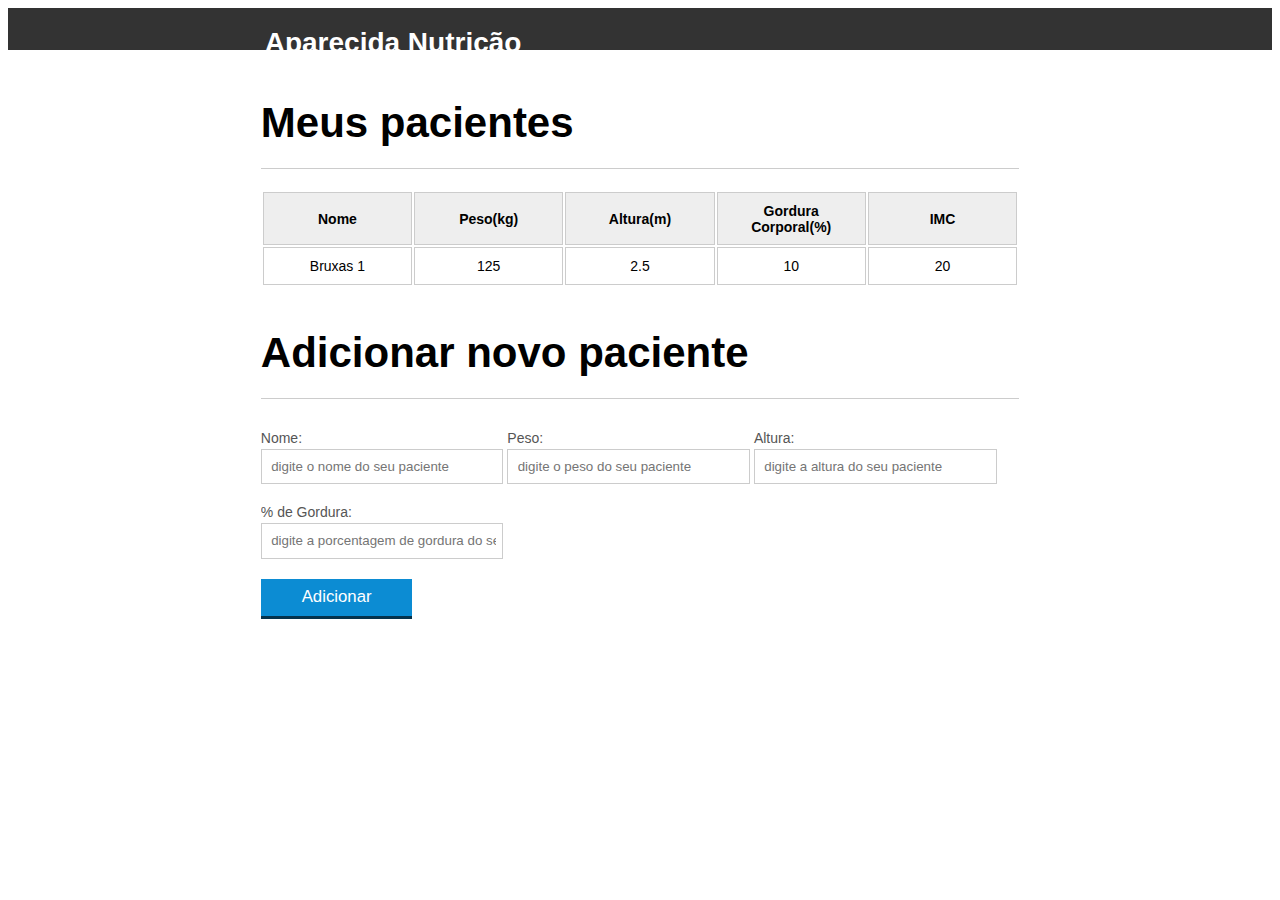
==== index.html @ 4908fd15 "Fatorando o codigo" ====
<!DOCTYPE html>
<html lang="pt-br">
<head>
    <meta charset="UTF-8">
    <title>Aparecida Nutrição</title>
    <link rel="stylesheet" type="text/css" href="css/style.css">
</head>
<body>
<header>
    <div class="container">
        <h1	 class="titulo">Aparecida Nutrição</h1>
    </div>
</header>
<main>
    <section class="container">
        <h2>Meus pacientes</h2>
        <table>
            <thead>
            <tr>
                <th>Nome</th>
                <th>Peso(kg)</th>
                <th>Altura(m)</th>
                <th>Gordura Corporal(%)</th>
                <th>IMC</th>
            </tr>
            </thead>
            <tbody class="tabela-pacientes">
            <tr class="paciente" >
                <td class="info-nome">Bruxas 1</td>
                <td class="info-peso">125</td>
                <td class="info-altura">2.5</td>
                <td class="info-gordura">10</td>
                <td class="info-imc">0</td>
            </tr>
            </tbody>
        </table>
    </section>
</main>
<section class="container">
    <h2 id="titulo-form">Adicionar novo paciente</h2>
    <form id="form-add">
        <div class="grupo">
            <label for="nome">Nome:</label>
            <input id="nome" name="nome" type="text" placeholder="digite o nome do seu paciente" class="campo">
        </div>
        <div class="grupo">
            <label for="peso">Peso:</label>
            <input id="peso" name="peso" type="text" placeholder="digite o peso do seu paciente" class="campo campo-medio">
        </div>
        <div class="grupo">
            <label for="altura">Altura:</label>
            <input id="altura" name="altura" type="text" placeholder="digite a altura do seu paciente" class="campo campo-medio">
        </div>
        <div class="grupo">
            <label for="gordura">% de Gordura:</label>
            <input id="gordura" name="gordura" type="text" placeholder="digite a porcentagem de gordura do seu paciente" class="campo campo-medio">
        </div>

        <button id="adicionar-paciente" class="botao bto-principal">Adicionar</button>
    </form>
</section>
<script src="js/calcImc.js" type="module"></script>
<script src="js/botaoEnviarPaciente.js" type="module"></script>
</body>
</html>
---- css/style.css ----
*{
    box-sizing: border-box;
}

body{
    font-family: "Helvetica Neue", "Helvetica", Helvetica, Arial, sans-serif;
    font-size: 14px;
}

header{
    background-color: #333;
    height: 3em;
    color: #FFF;
    margin-bottom: 1em;
}

header h1{
    font-size: 2em;
    display:inline-block;
    vertical-align:	middle;
}
header h2{
    font-size: 2em;
    display:inline-block;
    vertical-align:	middle;
}

header .container:before{
    content: '';
    display:inline-block;
    height: 100%;
    vertical-align:	middle;
}

.container{
    width: 60%;
    height: 100%;
    margin: 0 auto;
}

section{
    margin: 2em 0;
    overflow: hidden;
}

section h2{
    font-size: 3em;
    display: block;
    padding-bottom: .5em;
    border-bottom: 1px solid #ccc;
    margin-bottom: .5em;
}

table{
    width: 100%;
    margin-bottom : .5em;
    table-layout: fixed;

}

td, th {
    padding: .7em;
    margin: 0;
    border: 1px solid #ccc;
    text-align: center;
}

th{
    font-weight: bold;
    background-color: #EEE;
}

label{
    color: #555;
    display: block;
    margin-bottom: .2em;
}

.campo{
    margin: 0;
    padding-bottom: 1em;
    width: 100%;
    border: 1px solid #ccc;
    padding: .7em;
    width: 100%;
}

.campo-medio{
    display: inline-block;
    padding-right: .5em;
}

.grupo{
    width: 32%;
    display: inline-block;
    padding: 10px 0px;
}

button{
    padding: .5em 2em;
    border: 0;
    border-bottom: 3px solid;
    font-size: 1.2em;
    cursor: pointer;
    margin: 0;
    margin-top: -3px;
    color: #fff;
    background-color:#0c8cd3;
    border-color: #04324c;
    width: 20%;
    display: block;
    clear: both;
    margin: 10px 0px;

}

button:active{
    margin-top:0px;
    border: 0;
}

button[disabled=disabled], button:disabled {
    background-color: gray;
    border-color: darkgray;

}

.adicionar-paciente{
    margin-top: 30px;
}

.campo-invalido{
    border: 1px solid red;
}
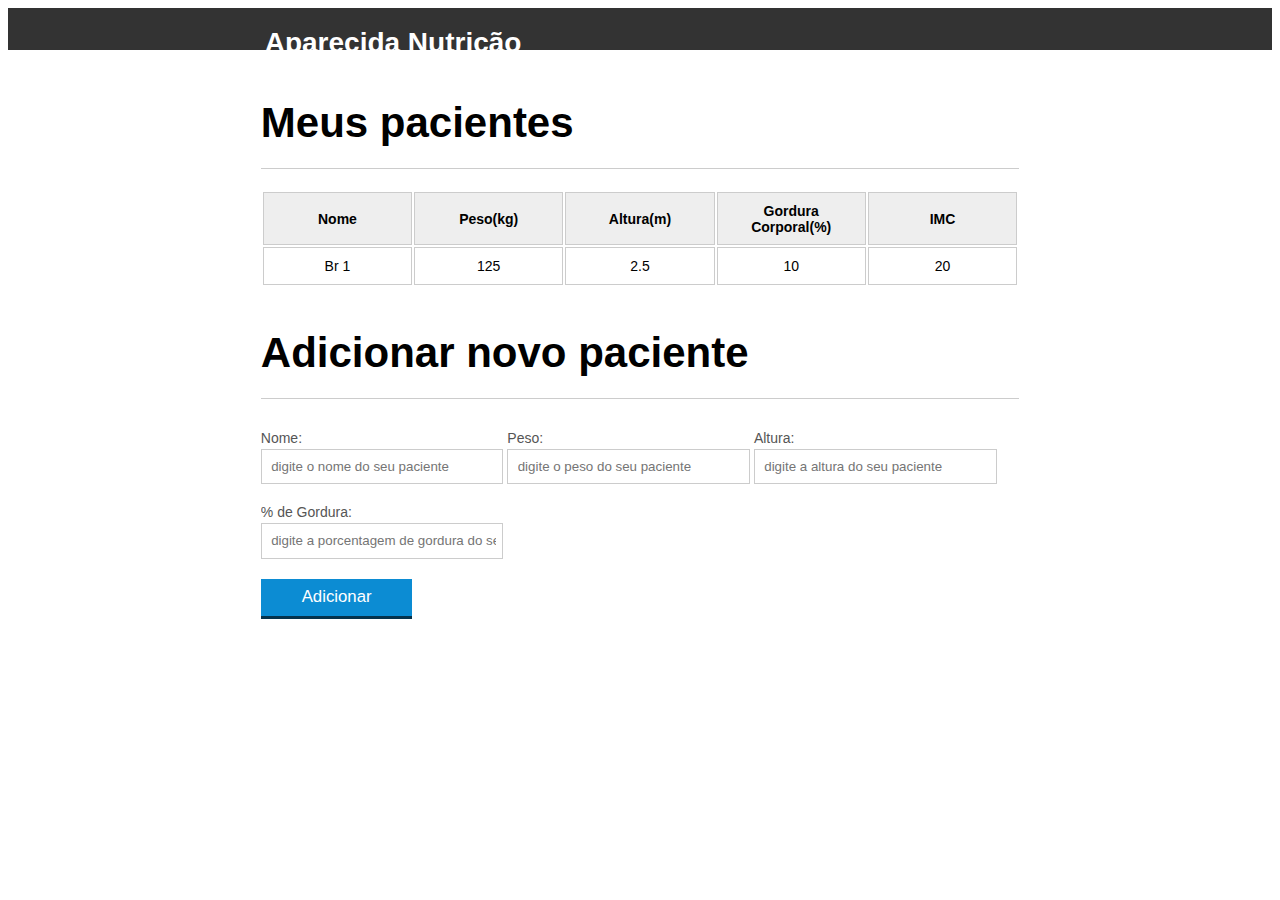
==== commit bff57525: "Fatorando o codigo" ====
--- a/index.html
+++ b/index.html
@@ -26,7 +26,7 @@
             </thead>
             <tbody class="tabela-pacientes">
             <tr class="paciente" >
-                <td class="info-nome">Bruxas 1</td>
+                <td class="info-nome">Br 1</td>
                 <td class="info-peso">125</td>
                 <td class="info-altura">2.5</td>
                 <td class="info-gordura">10</td>
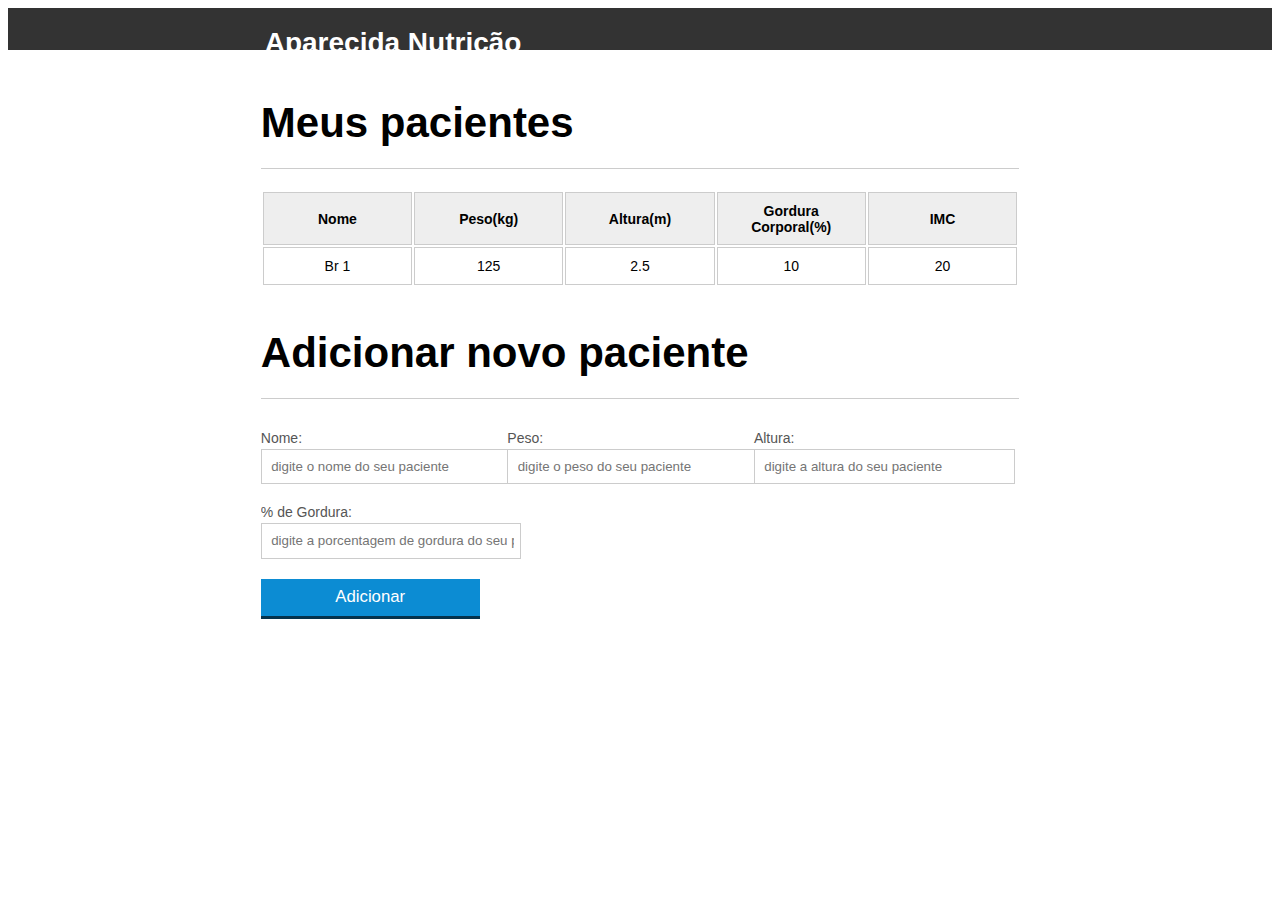
==== commit c1cded4d: "Validando dados do formulario" ====
--- a/index.html
+++ b/index.html
@@ -38,6 +38,7 @@
 </main>
 <section class="container">
     <h2 id="titulo-form">Adicionar novo paciente</h2>
+    <ul id="msg-erro"></ul>
     <form id="form-add">
         <div class="grupo">
             <label for="nome">Nome:</label>
--- a/css/style.css
+++ b/css/style.css
@@ -1,5 +1,5 @@
 *{
-    box-sizing: border-box;
+    box-sizing: content-box;
 }
 
 body{
@@ -132,3 +132,10 @@
 .campo-invalido{
     border: 1px solid red;
 }
+.paciente-invalido {
+    background: crimson;
+    color: orange;
+}
+#msg-erro{
+    color: darkred;
+}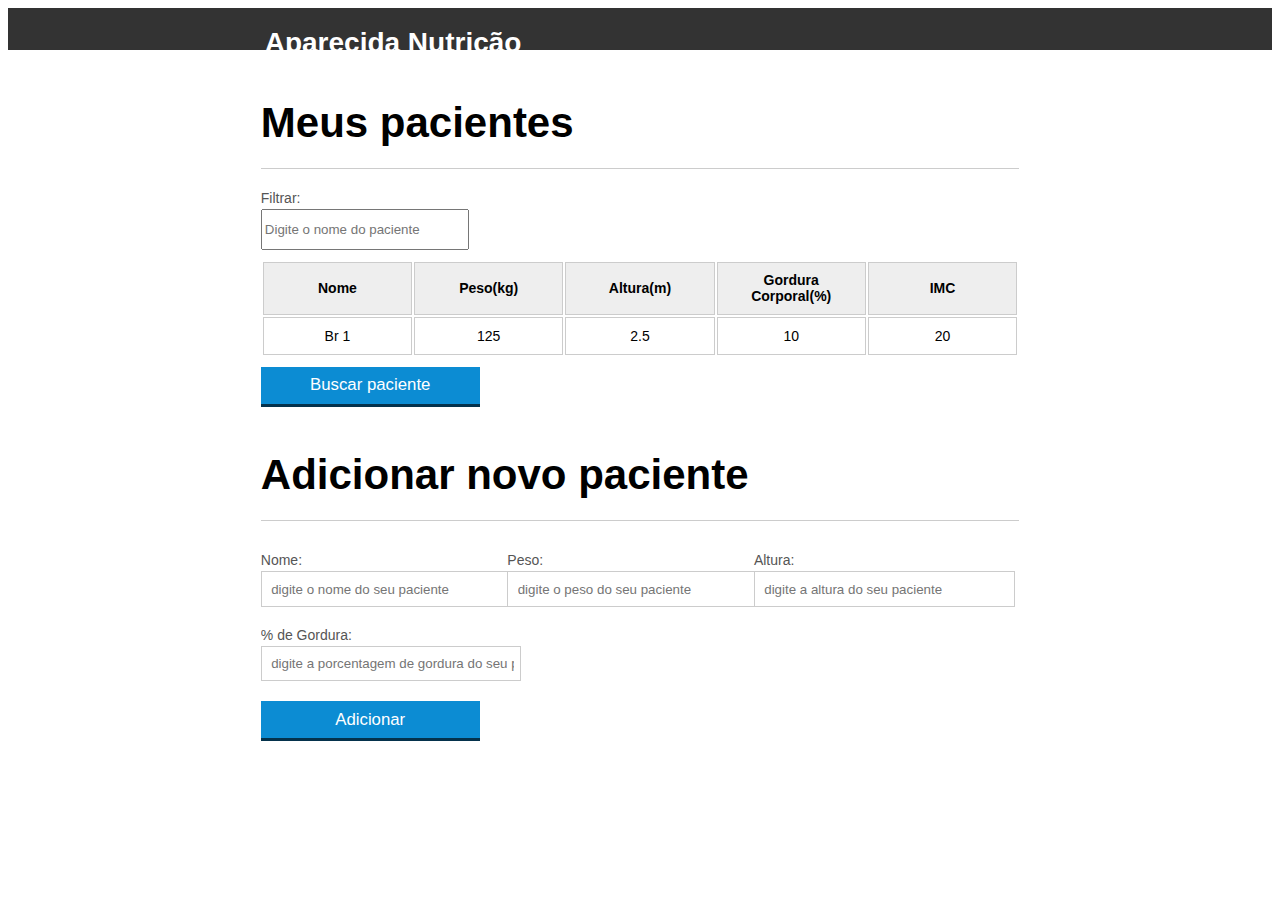
==== commit 0e4c1f15: "Introdução ao AJAX" ====
--- a/index.html
+++ b/index.html
@@ -14,6 +14,8 @@
 <main>
     <section class="container">
         <h2>Meus pacientes</h2>
+        <label for="filtrar-tabela">Filtrar:</label>
+        <input type="text" name="filtro" id="filtrar-tabela" placeholder="Digite o nome do paciente">
         <table>
             <thead>
             <tr>
@@ -34,6 +36,7 @@
             </tr>
             </tbody>
         </table>
+        <button id="buscar-pacientes" class="botao bto-principal">Buscar paciente</button>
     </section>
 </main>
 <section class="container">
@@ -62,5 +65,9 @@
 </section>
 <script src="js/calcImc.js" type="module"></script>
 <script src="js/botaoEnviarPaciente.js" type="module"></script>
+<script src="js/removerpaciente.js" type="module"></script>
+<script src="js/filtraPaciente.js" type="module"></script>
+<script src="js/buscarPacientes.js" type="module"></script>
+
 </body>
 </html>
--- a/css/style.css
+++ b/css/style.css
@@ -138,4 +138,16 @@
 }
 #msg-erro{
     color: darkred;
+}
+.fadeOut{
+    opacity: 0;
+    transition:0.5s;
+}
+#filtrar-tabela {
+    width: 200px;
+    height: 35px;
+    margin-bottom: 10px;
+}
+.invisivel{
+    display: none;
 }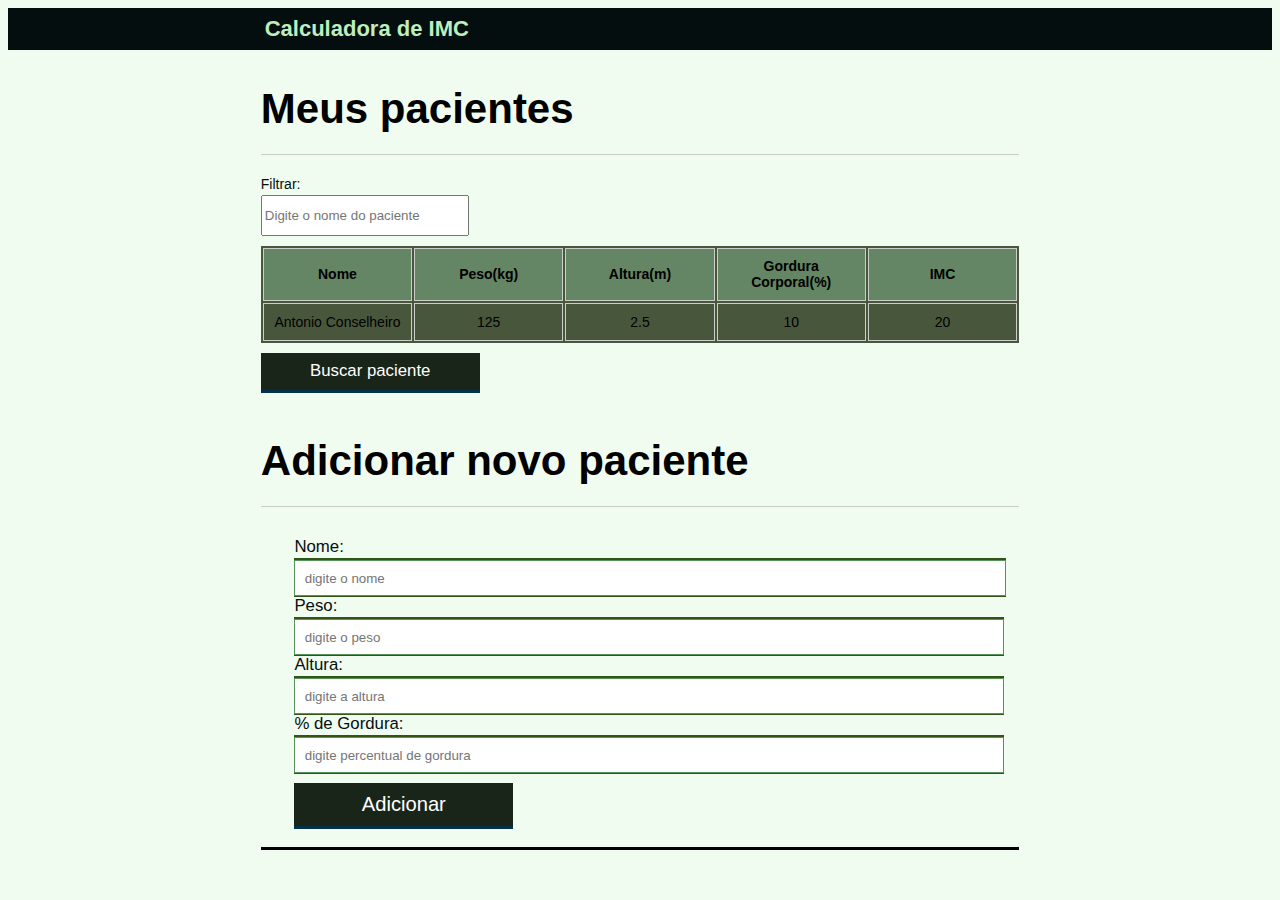
==== commit 8e639f26: "Introdução ao AJAX solicitações assíncronas" ====
--- a/index.html
+++ b/index.html
@@ -8,7 +8,7 @@
 <body>
 <header>
     <div class="container">
-        <h1	 class="titulo">Aparecida Nutrição</h1>
+        <h1	 class="titulo">Calculadora de IMC</h1>
     </div>
 </header>
 <main>
@@ -16,6 +16,7 @@
         <h2>Meus pacientes</h2>
         <label for="filtrar-tabela">Filtrar:</label>
         <input type="text" name="filtro" id="filtrar-tabela" placeholder="Digite o nome do paciente">
+
         <table>
             <thead>
             <tr>
@@ -28,7 +29,7 @@
             </thead>
             <tbody class="tabela-pacientes">
             <tr class="paciente" >
-                <td class="info-nome">Br 1</td>
+                <td class="info-nome">Antonio Conselheiro</td>
                 <td class="info-peso">125</td>
                 <td class="info-altura">2.5</td>
                 <td class="info-gordura">10</td>
@@ -36,6 +37,7 @@
             </tr>
             </tbody>
         </table>
+        <span id="erro-ajax" class="invisivel"> Erro ao buscar os pacientes</span>
         <button id="buscar-pacientes" class="botao bto-principal">Buscar paciente</button>
     </section>
 </main>
@@ -45,19 +47,19 @@
     <form id="form-add">
         <div class="grupo">
             <label for="nome">Nome:</label>
-            <input id="nome" name="nome" type="text" placeholder="digite o nome do seu paciente" class="campo">
+            <input id="nome" name="nome" type="text" placeholder="digite o nome" class="campo">
         </div>
         <div class="grupo">
             <label for="peso">Peso:</label>
-            <input id="peso" name="peso" type="text" placeholder="digite o peso do seu paciente" class="campo campo-medio">
+            <input id="peso" name="peso" type="text" placeholder="digite o peso" class="campo campo-medio">
         </div>
         <div class="grupo">
             <label for="altura">Altura:</label>
-            <input id="altura" name="altura" type="text" placeholder="digite a altura do seu paciente" class="campo campo-medio">
+            <input id="altura" name="altura" type="text" placeholder="digite a altura" class="campo campo-medio">
         </div>
         <div class="grupo">
             <label for="gordura">% de Gordura:</label>
-            <input id="gordura" name="gordura" type="text" placeholder="digite a porcentagem de gordura do seu paciente" class="campo campo-medio">
+            <input id="gordura" name="gordura" type="text" placeholder="digite percentual de gordura" class="campo campo-medio">
         </div>
 
         <button id="adicionar-paciente" class="botao bto-principal">Adicionar</button>
--- a/css/style.css
+++ b/css/style.css
@@ -5,18 +5,21 @@
 body{
     font-family: "Helvetica Neue", "Helvetica", Helvetica, Arial, sans-serif;
     font-size: 14px;
+    background: #f0fcf0;
+
 }
 
 header{
-    background-color: #333;
+    background-color: #040e0e;
     height: 3em;
-    color: #FFF;
-    margin-bottom: 1em;
+    color: #beeebe;
+    margin-bottom: auto;
+
 }
 
 header h1{
-    font-size: 2em;
-    display:inline-block;
+    font-size: 22px;
+    display:inline;
     vertical-align:	middle;
 }
 header h2{
@@ -36,6 +39,7 @@
     width: 60%;
     height: 100%;
     margin: 0 auto;
+
 }
 
 section{
@@ -49,12 +53,14 @@
     padding-bottom: .5em;
     border-bottom: 1px solid #ccc;
     margin-bottom: .5em;
+
 }
 
 table{
     width: 100%;
     margin-bottom : .5em;
-    table-layout: fixed;
+    table-layout: fixed;background: #48573c;
+
 
 }
 
@@ -63,15 +69,17 @@
     margin: 0;
     border: 1px solid #ccc;
     text-align: center;
+
 }
 
 th{
     font-weight: bold;
     background-color: #EEE;
+    background: #648664;
 }
 
 label{
-    color: #555;
+    color: #040e0e;
     display: block;
     margin-bottom: .2em;
 }
@@ -79,8 +87,8 @@
 .campo{
     margin: 0;
     padding-bottom: 1em;
-    width: 100%;
-    border: 1px solid #ccc;
+    width: 45%;
+    border: 1px solid #569356;
     padding: .7em;
     width: 100%;
 }
@@ -92,8 +100,10 @@
 
 .grupo{
     width: 32%;
-    display: inline-block;
+    display: inline;
     padding: 10px 0px;
+    background: #325416;
+
 }
 
 button{
@@ -104,8 +114,8 @@
     cursor: pointer;
     margin: 0;
     margin-top: -3px;
-    color: #fff;
-    background-color:#0c8cd3;
+    color: #ffffff;
+    background-color: #1a251a;
     border-color: #04324c;
     width: 20%;
     display: block;
@@ -150,4 +160,11 @@
 }
 .invisivel{
     display: none;
+}
+#form-add{
+    display: inline-list-item;
+    padding: .5em 2em;
+    border: 0;
+    border-bottom: 3px solid;
+    font-size: 1.2em;
 }